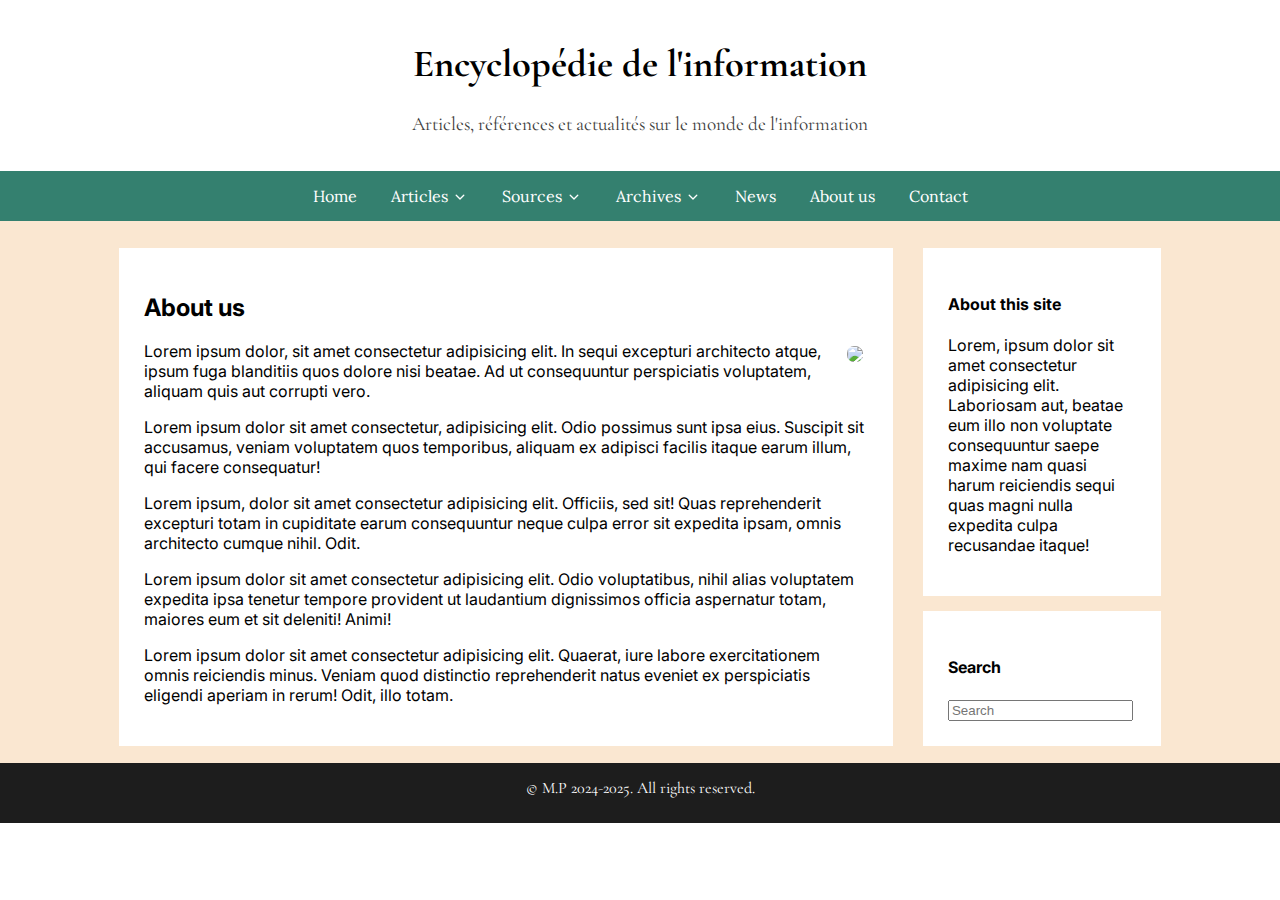
==== aboutus.html @ 3775c6fa "Add files via upload" ====
<!DOCTYPE html>
<html lang="en">
<head>
    <meta charset="UTF-8">
    <meta name="viewport" content="width=device-width, initial-scale=1.0">
    <title>Document</title>
    <link rel="stylesheet" href="style.css">
    <link rel="preconnect" href="https://fonts.googleapis.com">
    <link rel="preconnect" href="https://fonts.gstatic.com" crossorigin>
    <link href="https://fonts.googleapis.com/css2?family=Cormorant+Garamond:ital,wght@0,300;0,400;0,500;0,600;0,700;1,300;1,400;1,500;1,600;1,700&family=Inter:wght@100..900&family=Lora:ital,wght@0,400..700;1,400..700&display=swap" rel="stylesheet">
</head>
<body>
    <header>
        <a style="text-decoration: none; color: black;" href="index.html"><h1>Encyclopédie de l'information</h1></a>
        <p>Articles, références et actualités sur le monde de l'information</p>
    </header>
    <nav class="main-navigation">
        <div class="navigation-inside">
            <ul>
                <li><a href="index.html">Home</a></li>
                <li class="dropdown">
                    <a href="articles.html" id="dropdown-button">Articles <span class="dropdown-toggle"></span></a>
                    <div class="dropdown-content">
                        <a href="article1.html">Lorem ipsum</a>
                        <a href="article1.html">Dolor sit</a>
                        <a href="article1.html">Corrupti aspernatur</a>
                    </div>
                </li>
                <li class="dropdown">
                    <a href="sources.html" id="dropdown-button">Sources <span class="dropdown-toggle"></span></a>
                    <div class="dropdown-content">
                        <a href="article1.html">Dolor sit</a>
                        <a href="article1.html">Lorem ipsum</a>
                        <a href="article1.html">Cormorant carenos</a>
                    </div>
                </li>
                <li class="dropdown">
                    <a href="archive.html" id="dropdown-button">Archives <span class="dropdown-toggle"></span></a>
                    <div class="dropdown-content">
                        <a href="article1.html">Sunt minima</a>
                        <a href="article1.html">Labora amet</a>
                        <a href="article1.html">Sit elit</a>
                    </div>
                </li>
                <li><a href="news.html">News</a></li>
                <li><a href="aboutus.html">About us</a></li>
                <li><a href="contact.html">Contact</a></li>
            </ul>
        </div>
    </nav>
    <main>
        <div class="background-container">
            <div class="main-container">
                <div class="container-left">
                    <div class="solid-container">
                        <div class="content">
                            <h2>About us</h2>
                            <div class="right-img-container">
                                <img src="images/aboutus.jpg" width="400px" class="right-img">
                            </div>
                            <p>Lorem ipsum dolor, sit amet consectetur adipisicing elit. In sequi excepturi architecto atque, ipsum fuga blanditiis quos dolore nisi beatae. Ad ut consequuntur perspiciatis voluptatem, aliquam quis aut corrupti vero.</p>
                            <p>Lorem ipsum dolor sit amet consectetur, adipisicing elit. Odio possimus sunt ipsa eius. Suscipit sit accusamus, veniam voluptatem quos temporibus, aliquam ex adipisci facilis itaque earum illum, qui facere consequatur!</p>
                            <p>Lorem ipsum, dolor sit amet consectetur adipisicing elit. Officiis, sed sit! Quas reprehenderit excepturi totam in cupiditate earum consequuntur neque culpa error sit expedita ipsam, omnis architecto cumque nihil. Odit.</p>
                            <p>Lorem ipsum dolor sit amet consectetur adipisicing elit. Odio voluptatibus, nihil alias voluptatem expedita ipsa tenetur tempore provident ut laudantium dignissimos officia aspernatur totam, maiores eum et sit deleniti! Animi!</p>
                            <p>Lorem ipsum dolor sit amet consectetur adipisicing elit. Quaerat, iure labore exercitationem omnis reiciendis minus. Veniam quod distinctio reprehenderit natus eveniet ex perspiciatis eligendi aperiam in rerum! Odit, illo totam.</p>
                        </div>
                    </div>
                </div>
                <div class="container-right">
                    <div class="solid-container">
                        <div class="content">
                            <h4>About this site</h4>
                            <p>Lorem, ipsum dolor sit amet consectetur adipisicing elit. Laboriosam aut, beatae eum illo non voluptate consequuntur saepe maxime nam quasi harum reiciendis sequi quas magni nulla expedita culpa recusandae itaque!</p>
                        </div>
                    </div>
                    <div class="solid-container">
                        <div class="content">
                            <h4>Search</h4>
                            <input type="text" name="search" placeholder="Search">
                        </div>
                    </div>
                </div>
            </div>
        </div>
        </div>
    </main>
    <footer>
        <div class="footer-outside-container">
            <div class="footer-inside-container">
                <p>© M.P 2024-2025. All rights reserved.</p>
            </div>
        </div>
    </footer>
</body>
</html>
---- style.css ----
* {
    box-sizing: border-box;
}

a, a:visited {
    color: rgb(51,102,204)
}

body {
    margin: 0;
    background-color: rgb(255, 255, 255);
}

header {
    font-family: "Cormorant Garamond";
    font-size: larger;
    padding: 15px;
    text-align: center;
}

header p {
    color: rgb(61, 61, 61);
}

.main-navigation {
    background-color: rgb(52, 128, 111);
    height: 50px;
    display: flex;
    align-items: center;
    justify-content: center;
    font-family: Inter;
}

.navigation-inside {
    max-width: 60%;
    height: auto;
}

.navigation-inside ul {
    list-style-type: none;
    padding: 0;
    margin: 0;
    overflow: hidden;
}

.navigation-inside li {
    margin: auto;
    height: 100%;
    display: inline-block;
    font-family: Lora;
    color: white;
}

.navigation-inside li a {
    color: white;
    display: block;
    padding: 15px;
    text-decoration: none;
}

.navigation-inside li:hover {
    background-color: rgb(28, 70, 61);
    animation-name: fadeIn;
    animation-duration: 0.05s;
}

@keyframes fadeIn {
    0% {background-color: transparent;}
    100% {background-color: rgb(28, 70, 61);}
}

@keyframes dropdownToggle {
    0% {opacity: 0%;}
    100% {opacity: 100%;}
}

@keyframes dropdownContent {
    0% {color: white;}
    100% {color: rgb(52, 128, 111);}
}

.dropdown #dropdown-button {
    margin: auto;
    display: inline-block;
    background-color: rgb(52, 128, 111);
    color: white;
    text-decoration: none;
    padding: 15px;
}

.dropdown-content a {
    display: block;
    color: rgb(255, 255, 255);
    text-decoration: none;
    padding: 15px;
}

.dropdown-content {
    display: none;
    position: absolute;
    background-color: rgb(28, 70, 61);
    min-width: 100px;
    box-shadow: 1px 1px 2px rgb(54, 54, 54);
}

.dropdown:hover #dropdown-button {
    background-color: rgb(28, 70, 61);
    animation-name: fadeIn;
    animation-duration: 0.05s;
}

.dropdown:hover .dropdown-content {
    animation-name: dropdownToggle;
    animation-duration: 0.1s;
    display: block;
}

.dropdown-content a:hover  {
    animation-name: dropdownContent;
    animation-duration: 0.1s;
    color: rgb(52, 128, 111);
}

.dropdown-toggle {
    display: inline-block;
    width: 1em;
    height: 1em;
    --svg: url("data:image/svg+xml,%3Csvg xmlns='http://www.w3.org/2000/svg' viewBox='0 0 24 24'%3E%3Cg fill='none' fill-rule='evenodd'%3E%3Cpath d='M24 0v24H0V0zM12.593 23.258l-.011.002l-.071.035l-.02.004l-.014-.004l-.071-.035c-.01-.004-.019-.001-.024.005l-.004.01l-.017.428l.005.02l.01.013l.104.074l.015.004l.012-.004l.104-.074l.012-.016l.004-.017l-.017-.427c-.002-.01-.009-.017-.017-.018m.265-.113l-.013.002l-.185.093l-.01.01l-.003.011l.018.43l.005.012l.008.007l.201.093c.012.004.023 0 .029-.008l.004-.014l-.034-.614c-.003-.012-.01-.02-.02-.022m-.715.002a.023.023 0 0 0-.027.006l-.006.014l-.034.614c0 .012.007.02.017.024l.015-.002l.201-.093l.01-.008l.004-.011l.017-.43l-.003-.012l-.01-.01z'/%3E%3Cpath fill='%23000' d='M12.707 15.707a1 1 0 0 1-1.414 0L5.636 10.05A1 1 0 1 1 7.05 8.636l4.95 4.95l4.95-4.95a1 1 0 0 1 1.414 1.414z'/%3E%3C/g%3E%3C/svg%3E");
    background-color: currentColor;
    -webkit-mask-image: var(--svg);
    mask-image: var(--svg);
    -webkit-mask-repeat: no-repeat;
    mask-repeat: no-repeat;
    -webkit-mask-size: 100% 100%;
    mask-size: 100% 100%;
    vertical-align: -3px;
}

main {
    padding: 1px;
    background-color: rgb(250, 231, 209);
}

.background-container {
    padding: 1px;
    overflow: hidden;
    height: auto;
    background-color: rgb(250, 231, 209);
}

.main-container {
    max-width: 84%;
    margin: auto;
    margin-top: 10px;
}

.container-left {
    margin: auto;
    width: 75%;
    float: left;
}

.solid-container {
    padding: 20px;
    margin: 15px;
    background-color: white
}

.container-right {
    width: 25%;
    float: left;
}

.content {
    padding: 5px;
    font-family: Inter;
}

.right-img-container {
    float: right;
    padding-left: 20px;
    padding-right: 5px;
    padding-top: 5px;
    padding-bottom: 10px;
}

.right-img {
    border-radius: 7px;
}

.left-img-container {
    float: left;
    padding-right: 20px;
    padding-left: 5px;
    padding-top: 5px;
    padding-bottom: 10px;
}

.left-img {
    border-radius: 7px;
}

.footer-outside-container {
    background-color: rgb(29, 29, 29);
    height: 60px;
}

.footer-inside-container {
    background-color: rgb(29, 29, 29);
    display: flex;
    align-items: center;
    justify-content: center;
    margin-left: auto;
    margin-right: auto;
    width: 50%;
    padding: 1px;
    max-height: 50px;
    margin: auto;
}

.footer-inside-container p {
    font-family: "Cormorant Garamond";
    color: white;
}
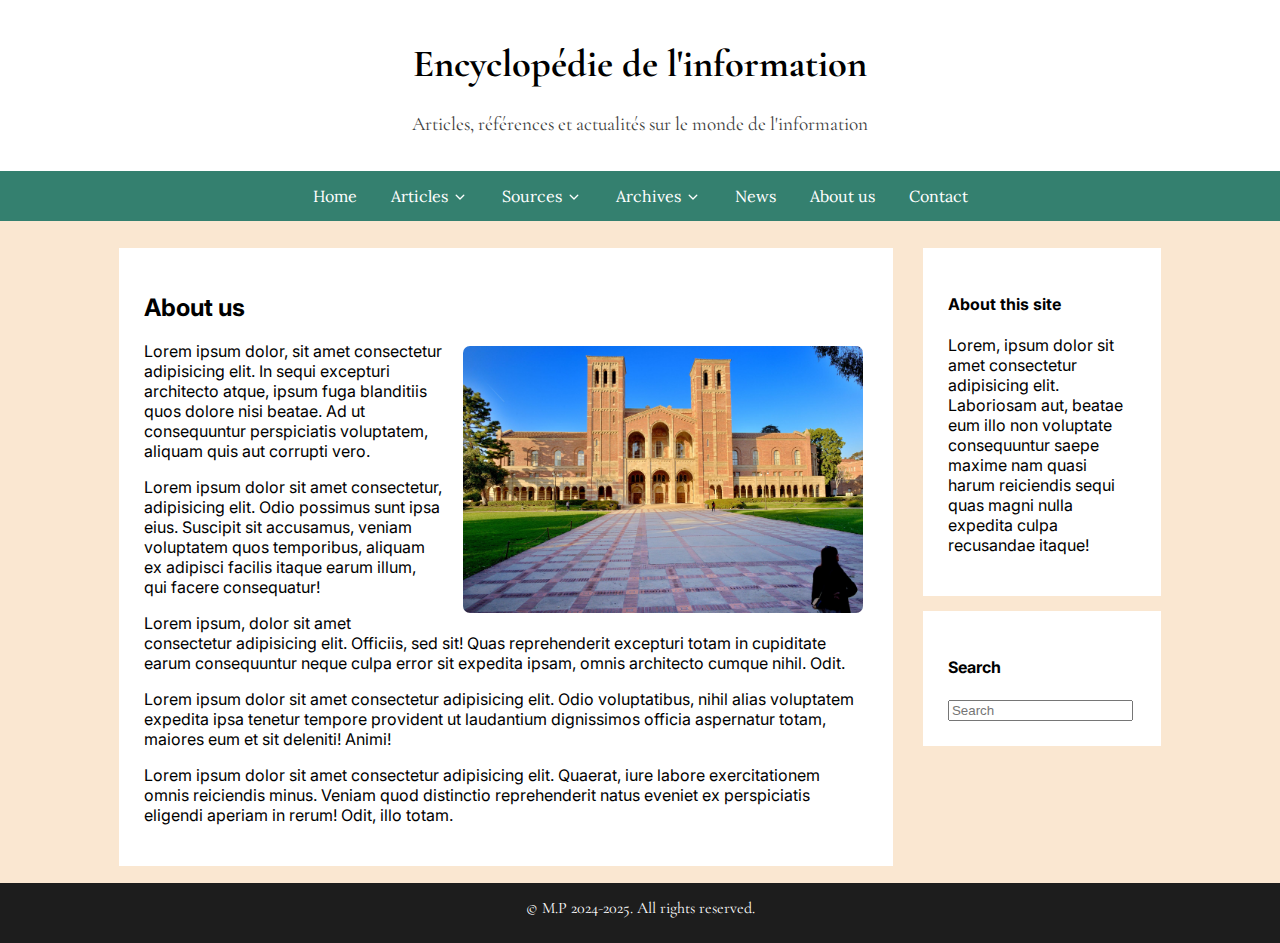
==== commit 445e0bb2: "Add files via upload" ====
--- a/aboutus.html
+++ b/aboutus.html
@@ -53,7 +53,7 @@
             <div class="main-container">
                 <div class="container-left">
                     <div class="solid-container">
-                        <div class="content">
+                        <article class="content">
                             <h2>About us</h2>
                             <div class="right-img-container">
                                 <img src="images/aboutus.jpg" width="400px" class="right-img">
@@ -63,21 +63,21 @@
                             <p>Lorem ipsum, dolor sit amet consectetur adipisicing elit. Officiis, sed sit! Quas reprehenderit excepturi totam in cupiditate earum consequuntur neque culpa error sit expedita ipsam, omnis architecto cumque nihil. Odit.</p>
                             <p>Lorem ipsum dolor sit amet consectetur adipisicing elit. Odio voluptatibus, nihil alias voluptatem expedita ipsa tenetur tempore provident ut laudantium dignissimos officia aspernatur totam, maiores eum et sit deleniti! Animi!</p>
                             <p>Lorem ipsum dolor sit amet consectetur adipisicing elit. Quaerat, iure labore exercitationem omnis reiciendis minus. Veniam quod distinctio reprehenderit natus eveniet ex perspiciatis eligendi aperiam in rerum! Odit, illo totam.</p>
-                        </div>
+                        </article>
                     </div>
                 </div>
                 <div class="container-right">
                     <div class="solid-container">
-                        <div class="content">
+                        <article class="content">
                             <h4>About this site</h4>
                             <p>Lorem, ipsum dolor sit amet consectetur adipisicing elit. Laboriosam aut, beatae eum illo non voluptate consequuntur saepe maxime nam quasi harum reiciendis sequi quas magni nulla expedita culpa recusandae itaque!</p>
-                        </div>
+                        </article>
                     </div>
                     <div class="solid-container">
-                        <div class="content">
+                        <article class="content">
                             <h4>Search</h4>
                             <input type="text" name="search" placeholder="Search">
-                        </div>
+                        </article>
                     </div>
                 </div>
             </div>
--- a/style.css
+++ b/style.css
@@ -1,6 +1,8 @@
 * {
     box-sizing: border-box;
 }
+
+/* ---- Desktop ---- */
 
 a, a:visited {
     color: rgb(51,102,204)
@@ -16,23 +18,28 @@
     font-size: larger;
     padding: 15px;
     text-align: center;
+    margin: 0;
 }
 
 header p {
+    margin-left: auto;
+    margin-right: auto;
+    max-width: 80%;
+    text-align: center;
     color: rgb(61, 61, 61);
 }
 
 .main-navigation {
     background-color: rgb(52, 128, 111);
-    height: 50px;
+    width: 100%;
     display: flex;
     align-items: center;
     justify-content: center;
-    font-family: Inter;
 }
 
 .navigation-inside {
-    max-width: 60%;
+    text-align: center;
+    max-width: 90%;
     height: auto;
 }
 
@@ -52,6 +59,7 @@
 }
 
 .navigation-inside li a {
+    text-align: left;
     color: white;
     display: block;
     padding: 15px;
@@ -136,6 +144,8 @@
     vertical-align: -3px;
 }
 
+/* ---- Main ---- */
+
 main {
     padding: 1px;
     background-color: rgb(250, 231, 209);
@@ -198,6 +208,22 @@
 
 .left-img {
     border-radius: 7px;
+}
+
+#center-image {
+    display: block;
+    margin-left: auto;
+    margin-right: auto;
+}
+
+.contact-form {
+    height: 29px;
+    width: 50%
+}
+
+.text-form {
+    height: 200px;
+    width: 50%
 }
 
 .footer-outside-container {
@@ -219,6 +245,177 @@
 }
 
 .footer-inside-container p {
+    text-align: center;
     font-family: "Cormorant Garamond";
     color: white;
+}
+
+/* Mobile */
+
+@media only screen and (max-width: 810px) {
+    header {
+        font-family: "Cormorant Garamond";
+        font-size: 85%;
+        padding: 1px;
+        text-align: center;
+        margin: 0;
+    }
+
+    header p {
+        margin-left: auto;
+        margin-right: auto;
+        margin-bottom: 20px;
+        max-width: 80%;
+        text-align: center;
+        color: rgb(61, 61, 61);
+    }
+
+    .main-navigation {
+        background-color: rgb(52, 128, 111);
+        width: 100%;
+        display: block;
+        align-items: center;
+        justify-content: center;
+    }
+    
+    .navigation-inside {
+        text-align: center;
+        max-width: 100%;
+        height: auto;
+    }
+    
+    .navigation-inside ul {
+        list-style-type: none;
+        padding: 0;
+        margin: 0;
+        width: 100%;
+        overflow: hidden;
+    }
+    
+    .navigation-inside li {
+        margin: auto;
+        height: 100%;
+        display: inline;
+        font-family: Lora;
+        color: white;
+    }
+    
+    .navigation-inside li a {
+        margin: auto;
+        text-align: center;
+        color: white;
+        display: block;
+        padding: 15px;
+        text-decoration: none;
+    }
+    
+    .dropdown #dropdown-button {
+        margin: auto;
+        text-align: center;
+        display: block;
+        background-color: rgb(52, 128, 111);
+        color: white;
+        text-decoration: none;
+        padding: 15px;
+    }
+    
+    .dropdown-content a {
+        display: block;
+        color: rgb(255, 255, 255);
+        text-decoration: none;
+        padding: 15px;
+    }
+    
+    .dropdown-content {
+        display: none;
+        position: absolute;
+        background-color: rgb(28, 70, 61);
+        min-width: 100px;
+        box-shadow: 1px 1px 2px rgb(54, 54, 54);
+    }
+    
+    .dropdown-toggle {
+        display: none;
+    }
+
+    main {
+        width: 100%;
+        margin: 0;
+        padding: 0;
+        background-color: rgb(250, 231, 209);
+    }
+    
+    .background-container {
+        width: 100%;
+        padding: 1px;
+        overflow: hidden;
+        background-color: rgb(250, 231, 209);
+    }
+    
+    .main-container {
+        max-width: 100%;
+        width: 100%;
+        margin: 0;
+    }
+
+    .container-left {
+        float: none;
+        padding: 0;
+        width: 100%;
+    }
+    
+    .solid-container {
+        width: 100%;
+        padding: 20px;
+        margin: 0;
+        margin-top: 20px;
+        background-color: white
+    }
+    
+    .container-right {
+        width: 100%;
+    }
+    
+    .content {
+        padding: 5px;
+        font-family: Inter;
+    }
+
+    .right-img-container {
+        display: flex;
+        justify-content: center;
+        float: none;
+        padding: 10px;
+    }
+    
+    .right-img {
+        border-radius: 7px;
+    }
+    
+    .left-img-container {
+        display: flex;
+        justify-content: center;
+        float: none;
+        padding: 10px;
+    }
+    
+    .left-img {
+        border-radius: 7px;
+    }
+
+    #center-image {
+        display: flex;
+        justify-content: center;
+        padding: 10px;
+    }
+
+    .contact-form {
+        height: 29px;
+        width: 100%
+    }
+    
+    .text-form {
+        height: 200px;
+        width: 100%
+    }
 }